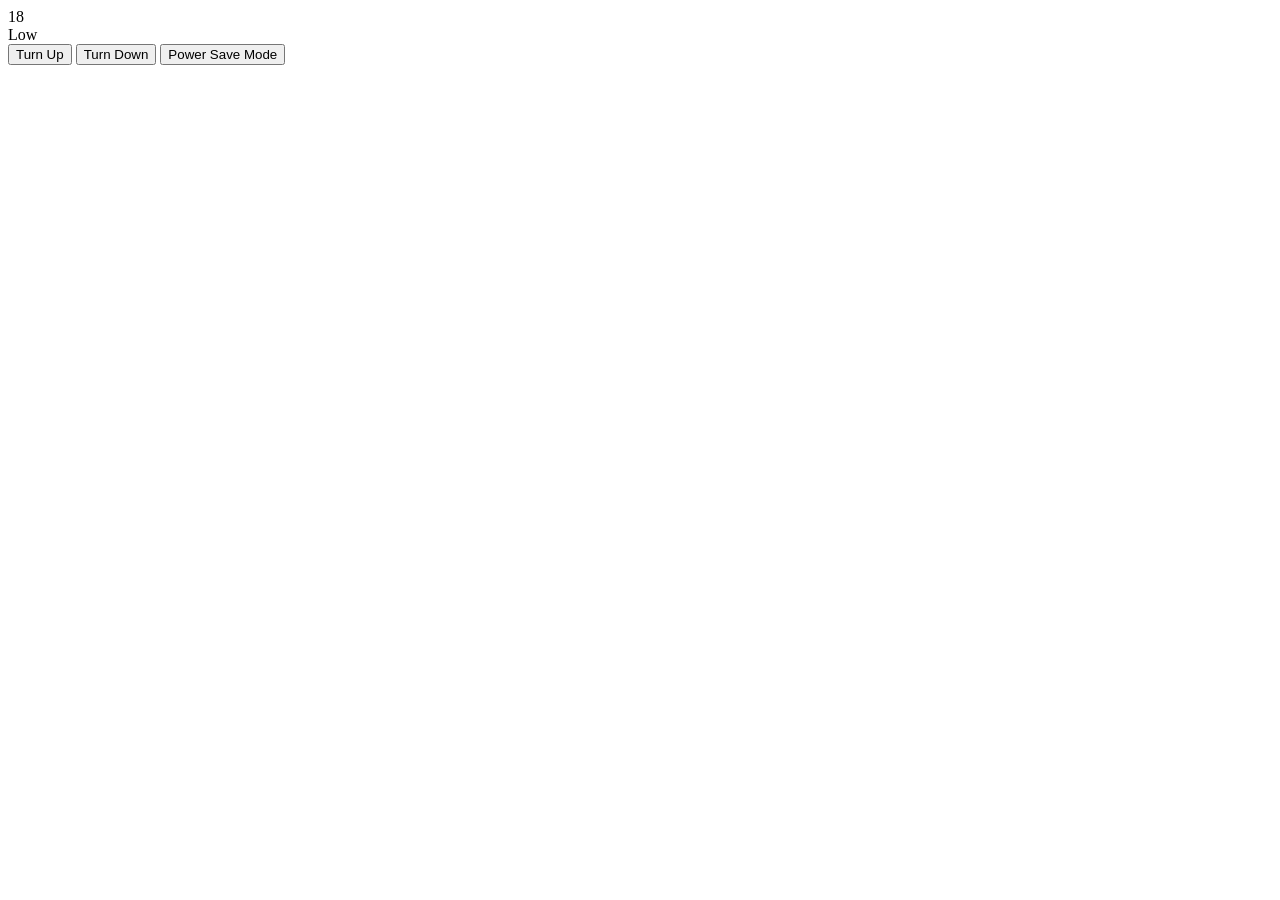
==== src/index.html @ ed481047 "Added in HTML page and liked in JS file." ====
<!DOCTYPE html>
<html lang="en">
<head>
  <meta charset="UTF-8">
  <meta name="viewport" content="width=device-width, initial-scale=1.0">
  <title>Thermostat App</title>
  <script src="Thermostat.js"></script>
</head>
<body>

  <div class="container">
    <div class="temp-display">
      18
    </div>
    <div class="energy-display">
      Low
    </div> 
    <div class="controls">
      <button class="turn-up">Turn Up</button> 
      <button class="turn-down">Turn Down</button>
      <button class="power-save-toggle">Power Save Mode</button>
    </div>
  </div>  
</body>
</html>
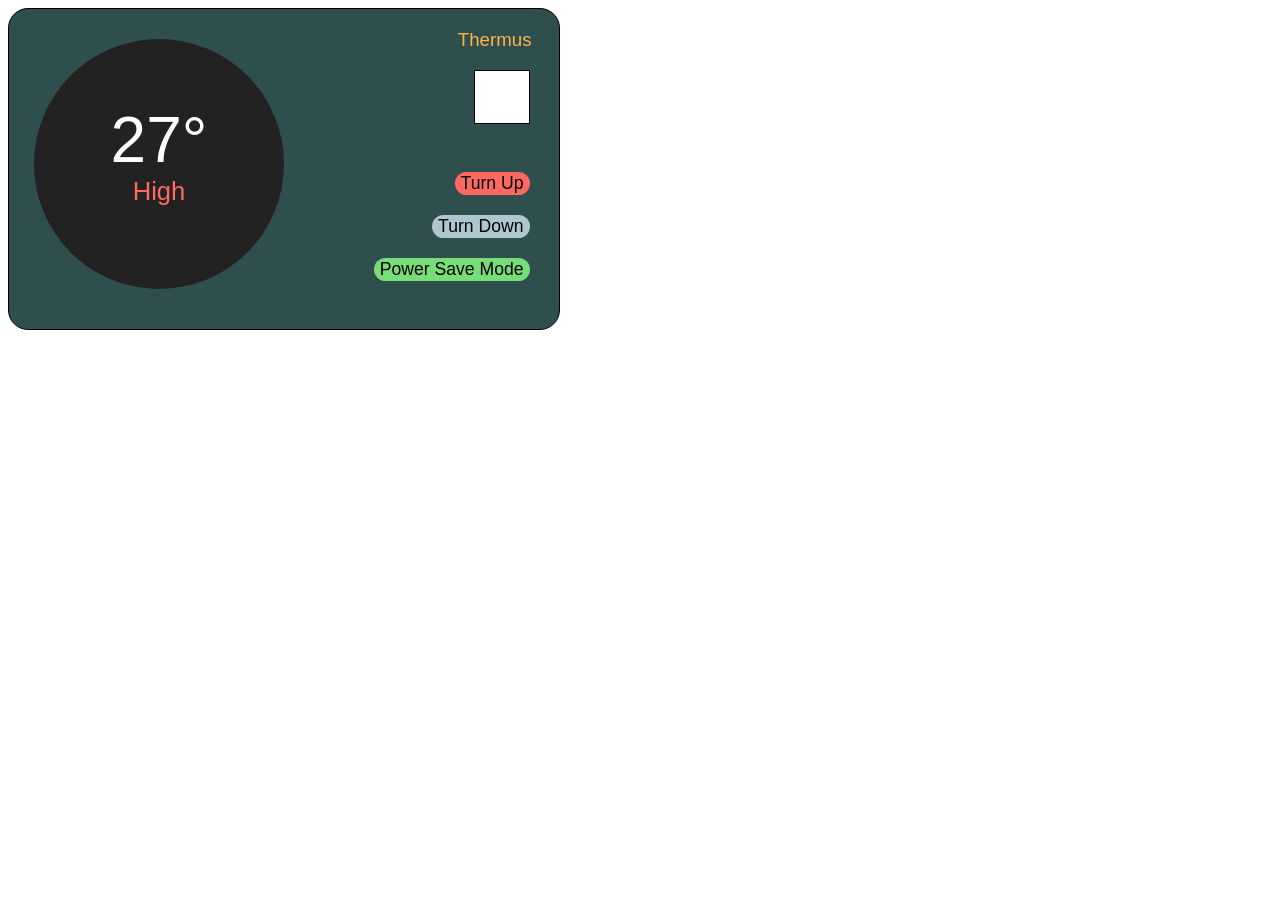
==== commit 6d066f06: "CSS styling added." ====
--- a/src/index.html
+++ b/src/index.html
@@ -4,22 +4,31 @@
   <meta charset="UTF-8">
   <meta name="viewport" content="width=device-width, initial-scale=1.0">
   <title>Thermostat App</title>
-  <script src="Thermostat.js"></script>
+  <link rel="stylesheet" href="style.css">
 </head>
 <body>
 
   <div class="container">
-    <div class="temp-display">
-      18
+    <div class="display">
+      <p></p>
+      <div class="temp-display">
+        27°
+      </div>
+      <div class="energy-display">
+        High
+      </div> 
     </div>
-    <div class="energy-display">
-      Low
-    </div> 
     <div class="controls">
-      <button class="turn-up">Turn Up</button> 
+      <h3 class="logo">Thermus</h3>
+      <input class="temp-adj" type="text" maxlength="2">
+      <p></p>
+      <button class="turn-up">Turn Up</button>
+      <p>
       <button class="turn-down">Turn Down</button>
+      <p>
       <button class="power-save-toggle">Power Save Mode</button>
     </div>
   </div>  
 </body>
+<script src="Thermostat.js"></script>
 </html>
--- a/src/style.css
+++ b/src/style.css
@@ -0,0 +1,76 @@
+
+* {
+  font-family: Helvetica, sans-serif;
+  text-anchor: middle;
+  fill: white;
+}
+
+.container {
+  border: 1px solid black;
+  height: 300px;
+  width: 550px;
+  background-color: #2F4F4F;
+  border-radius: 20px;
+  padding-top: 20px;
+}
+
+
+.display {
+  border: none;
+  height: 250px;
+  width: 250px;
+  background-color: #222;
+  border-radius: 50%;
+  float: left;
+  font-size: 4em;
+  text-align: center;
+  color: white;
+  margin-left: 25px;
+  margin-top: 10px;
+}
+
+.energy-display {
+  font-size: 0.4em;
+  text-align: center;
+  border: none;
+  color: #ff6961;
+}
+
+.controls {
+  text-align: right;
+  padding-right: 5%;
+}
+
+button {
+  font-size: 1.1em;
+  border-radius: 20px;
+  margin: 2px;
+  border: none;
+  height: 10%;
+}
+
+h3 {
+  margin-top: 0px;
+  padding-top: 0px;
+  color: #ffb347;
+  font-weight: lighter;
+}
+.temp-adj {
+  height: 50px;
+  width: 50px;
+  border: 1px solid black;
+  font-size: 2.5em;
+  margin-right: 2px;
+  margin-bottom: 30px;
+}
+
+.power-save-toggle {
+  background-color: #77dd77;
+}
+.turn-up {
+  background-color: #ff6961 ;
+}
+
+.turn-down {
+  background-color: #AEC6CF;
+}
